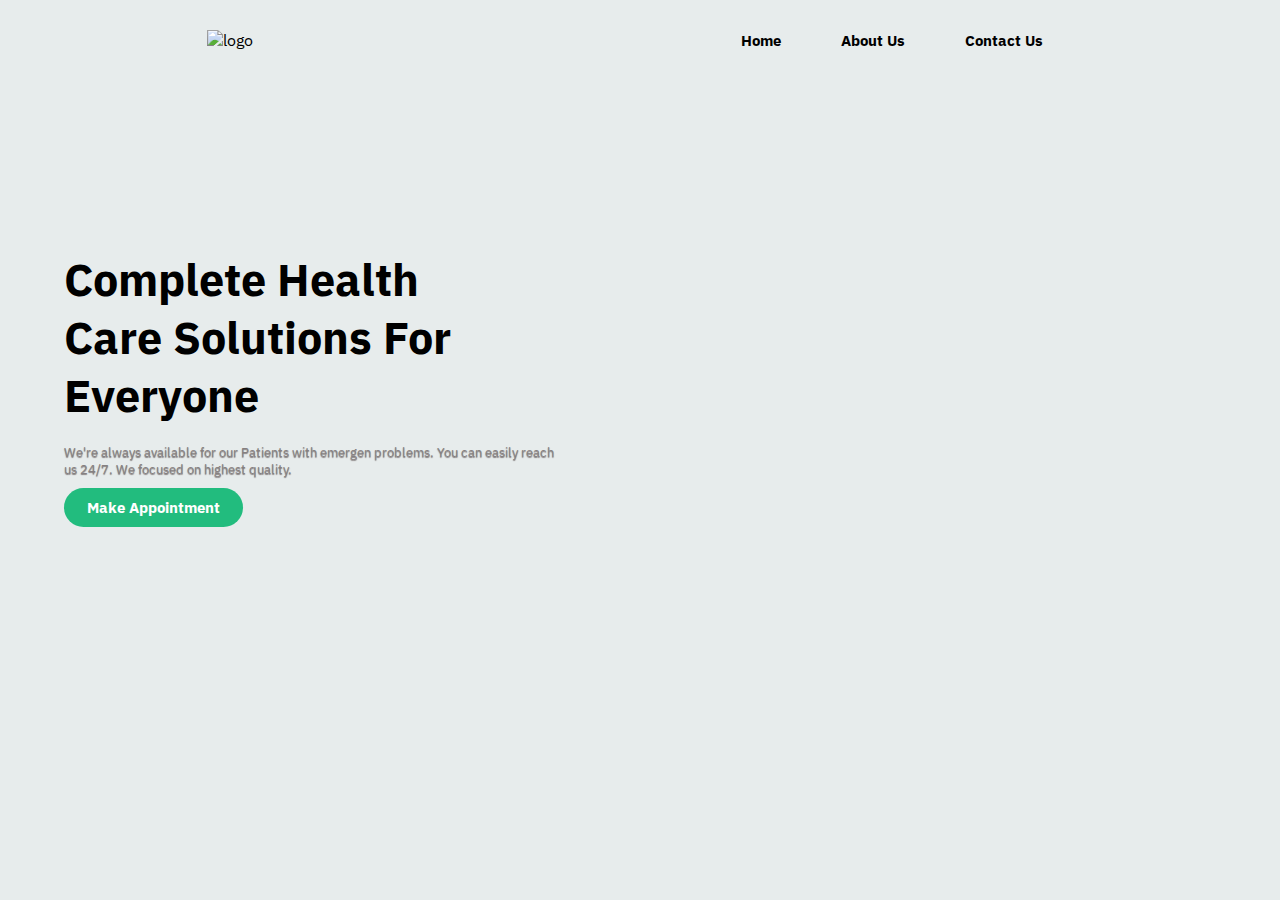
==== index.html @ 4b6b0959 "Add files via upload" ====
<!DOCTYPE html>
<html lang="en">
  <head>
    <meta charset="UTF-8" />
    <meta http-equiv="X-UA-Compatible" content="IE=edge" />
    <meta name="viewport" content="width=device-width, initial-scale=1.0" />
    <!-- Link CSS  -->
    <link rel="stylesheet" href="style1.css" />

    <!-- Link font-family: "IBM Plex Sans" -->
    <link rel="preconnect" href="https://fonts.googleapis.com" />
    <link rel="preconnect" href="https://fonts.gstatic.com" crossorigin />
    <link
      href="https://fonts.googleapis.com/css2?family=IBM+Plex+Sans:wght@200;300;400;500;600;700&family=Poppins:wght@200;300;400;500;600;700;800;900&display=swap"
      rel="stylesheet"
    />
    <title>Home</title>
  </head>
  <body>
    <!-- Navigation Section  -->
    <nav>
      <img src="./Assets/logo.png" alt="logo" class="logo" />
      <ul>
        <li><a href="./index.html">Home</a></li>
        <li><a href="./aboutus.html">About Us</a></li>
        <li><a href="./contactus.html">Contact Us</a></li>
      </ul>
    </nav>

    <!-- Main Section  -->
    <div class="main">
      <!-- Main Left Section  -->
      <div class="main_left">
        <img src="./Assets/topAngle.png" alt="" class="topAngle" />
        <h1>
          Complete Health <br />
          Care Solutions For <br />
          Everyone
        </h1>
        <p>
          We're always available for our Patients with emergen problems. You can
          easily reach <br />
          us 24/7. We focused on highest quality.
        </p>
        <button>Make Appointment</button>
        <img src="./Assets/bottomAngle.png" alt="" class="bottomangle" />
        <img src="./Assets/mouse.png" alt="" class="mouse" />
      </div>
      <!-- Main Right Section  -->
      <div class="main_right">
        <img src="./Assets/greenBox.png" alt="" class="green" />
        <img src="./Assets/yellowBox.png" alt="" class="yellow" />
        <img src="./Assets/doctor.png" alt="" class="doctor" />
      </div>
      <img src="./Assets/stethoscope.png" alt="" class="stethoscope" />
    </div>
  </body>
</html>
---- style1.css ----
* {
    margin: 0;
    padding: 0;
    box-sizing: border-box;
    font-family: "IBM Plex Sans", sans-serif;
}

body{
    background-color: #e7ecec;
}

/* Navigation Section  */
nav {
    display: flex;
    justify-content: space-around;
    align-items: center;
    margin: 30px auto;
    width: 100%;
    cursor: pointer;
}

nav ul {
    display: flex;
    list-style: none;
}

nav ul li {

    margin: 0 30px;
    font-weight: 800;
}

nav ul li a {
    color: black;
    text-decoration: none;
    font-size: 15px;
}

nav ul li a:hover {
    color: #757070;
}

.logo {
    width: 90px;
}

/* Main Section  */
.main {
    display: flex;
    width: 100%;
    align-items: center;
    justify-content: center;
}

/* Main Left Section  */
.main_left {
    position: relative;
    top: 150px;
    left: 5%;
    height: 100%;
    width: 100vh;
}

.main_left h1 {
    font-size: 45px;
}

.main_left p {
    padding: 20px 0 10px 0;
    font-size: 13px;
    color: #858080;
    text-shadow: 0px 1px 1px #837d7d;
}

button {
    padding: 10px;
    width: 14vw;
    border-radius: 20px;
    font-weight: 800;
    background-color: #22bc7e;
    border: none;
    color: white;
    cursor: pointer;
    font-size: 15px;
}

button:hover {
    background-color: #5ed3a4;
}

.topAngle {
    width: 16px;
}
.bottomangle {
    position: relative;
    left: 260px;
    bottom: 12px;
    width: 16px;
}

.mouse {
    position: relative;
    width: 20px;
    left: 275px;
    top: 8px;
}

/* Main Right Section  */
.main_right {
    width: 30%;
    height: 100%;
}

.green {
    position: absolute;
    width: 28%;
    top: 240px;
    right: 1px;
    z-index: 0;
}

.yellow {
    position: absolute;
    width: 23%;
    top: 300px;
    right: 1px;
    z-index: 1;
}
.doctor {
    position: absolute;
    width: 30vw;
    bottom: 1px;
    right: 1px;
    z-index: 2;
}

.stethoscope {
    position: absolute;
    width: 400px;
    top: 200px;
    left: 400px;
}
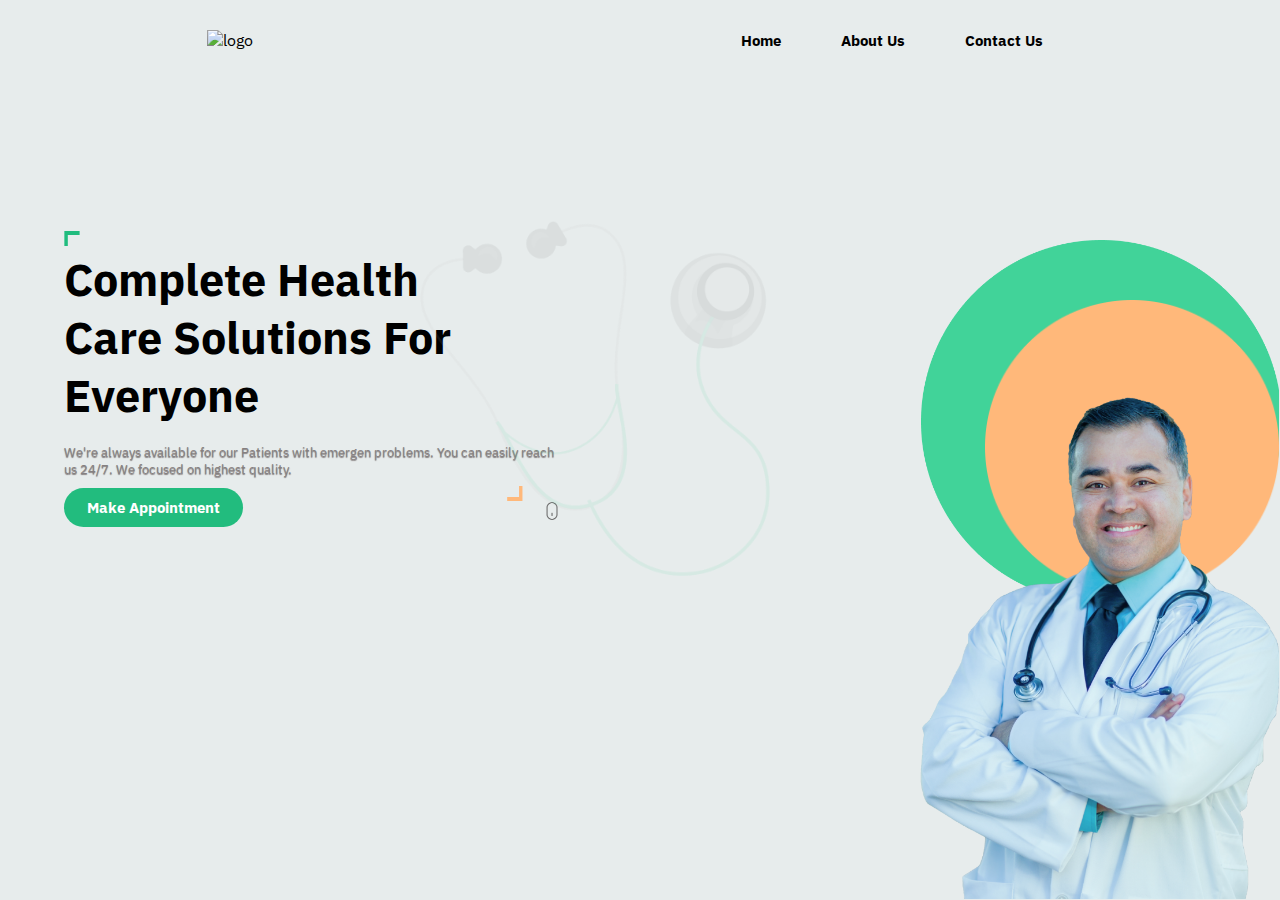
==== commit c58a4574: "Update index.html" ====
--- a/index.html
+++ b/index.html
@@ -19,7 +19,7 @@
   <body>
     <!-- Navigation Section  -->
     <nav>
-      <img src="./Assets/logo.png" alt="logo" class="logo" />
+      <img src="logo.png" alt="logo" class="logo" />
       <ul>
         <li><a href="./index.html">Home</a></li>
         <li><a href="./aboutus.html">About Us</a></li>
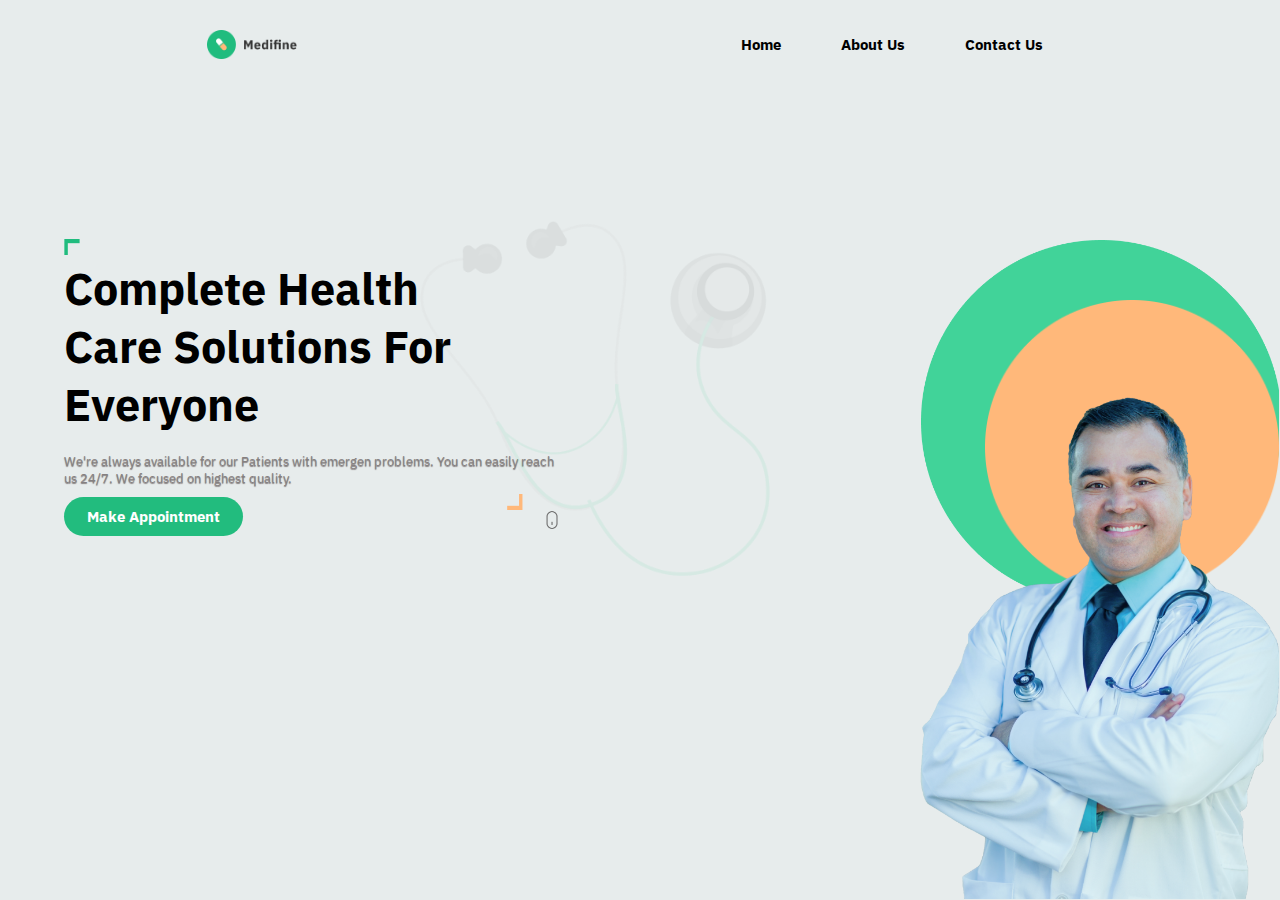
==== commit aa5438ed: "Update index.html" ====
--- a/index.html
+++ b/index.html
@@ -19,7 +19,7 @@
   <body>
     <!-- Navigation Section  -->
     <nav>
-      <img src="logo.png" alt="logo" class="logo" />
+     <img src="./Assets/logo.png" alt="logo" class="logo" />
       <ul>
         <li><a href="./index.html">Home</a></li>
         <li><a href="./aboutus.html">About Us</a></li>
